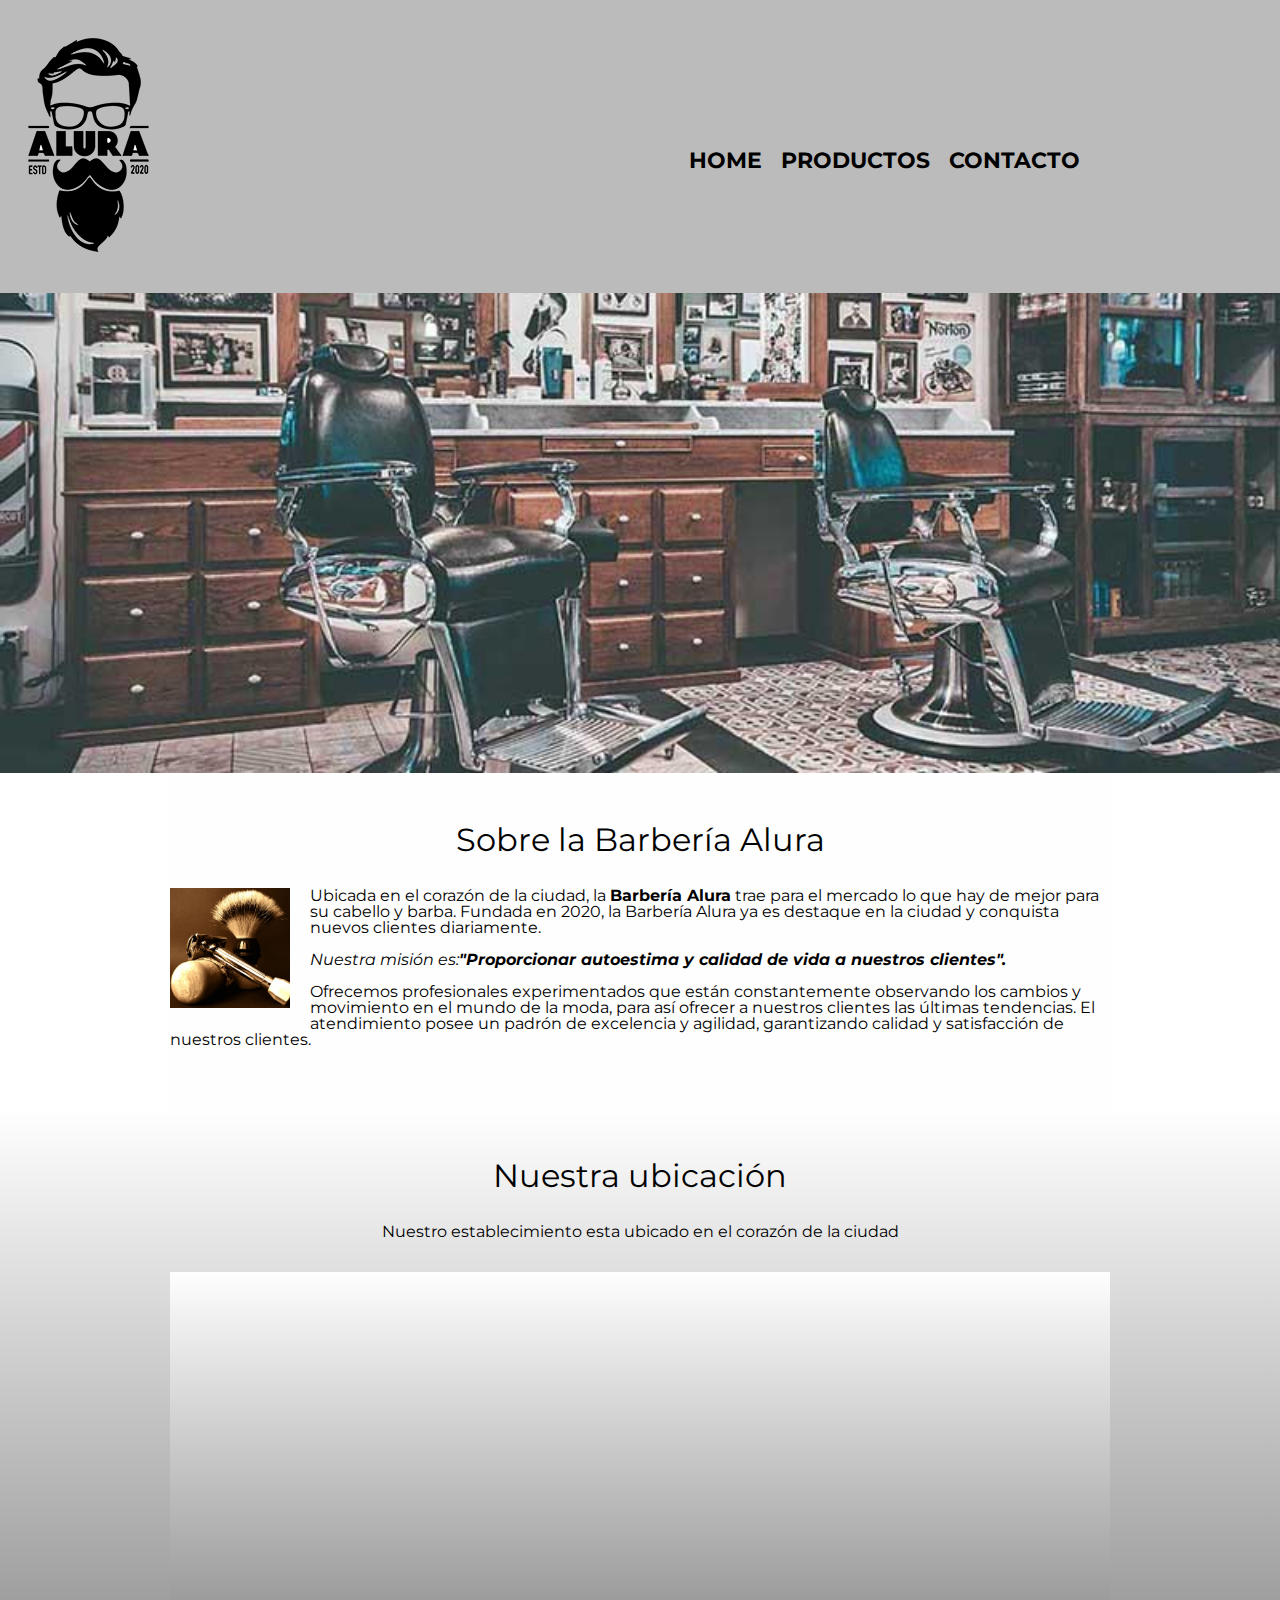
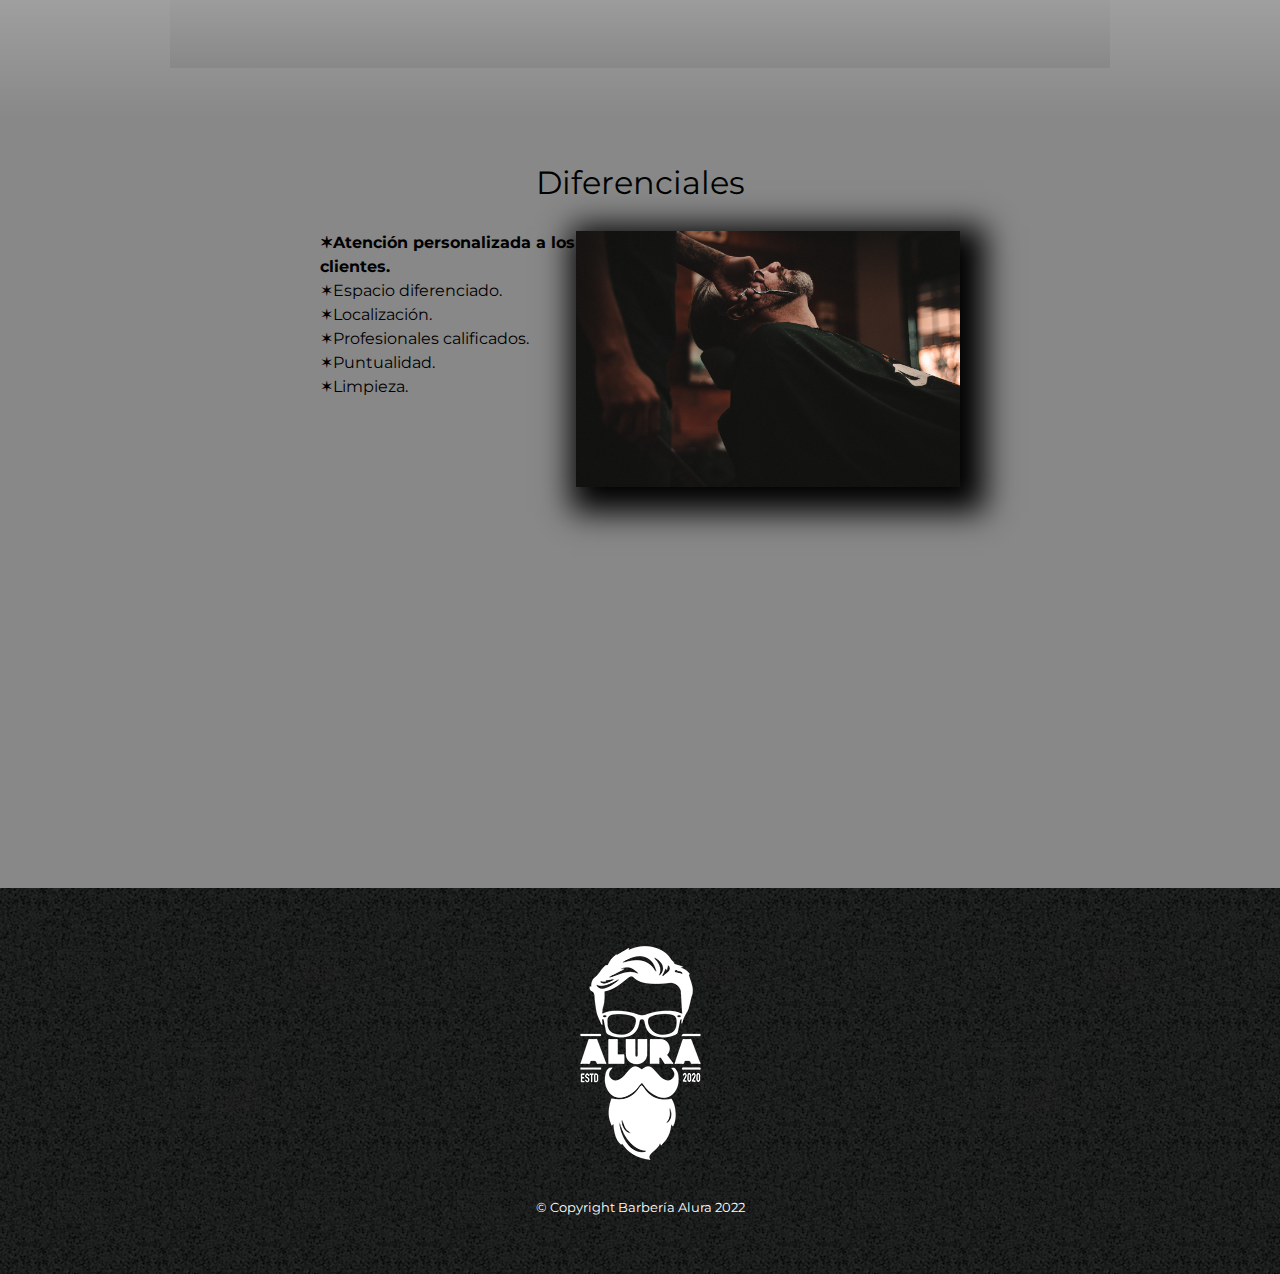
==== index.html @ 1286dac0 "Add files via upload" ====
<!DOCTYPE html>

<html lang="es">
  <head>
    <meta charset="UTF-8" />
    <meta name="viewport" content="width=device-width">
    <title>Barbería Alura</title>
    <link rel="stylesheet" href="reset.css">
    <link rel="stylesheet" href="style.css" />
    <link href="https://fonts.googleapis.com/css2?family=Montserrat:wght@300&display=swap" rel="stylesheet">
  </head>

  <body>
    <header>
      <div class="caja"></div>
          <h1><img src="imagenes/logo.png"></h1>
          <nav>
              <ul>
                   <li><a href="index.html">Home</a></li>
                   <li><a href="productos.html">Productos</a></li>
                   <li><a href="contacto.html">Contacto</a></li>
              </ul>
          </nav>
      </div>
  </header>

    <img class="banner" src="banner/banner.jpg" />

  <main>
    <section class="principal">
      <h2 class="titulo-principal">Sobre la Barbería Alura</h2>

      <img class="utensilios" src="imagenes/utensilios[1].jpg" alt="Utensilios de un barbero">

      <p>Ubicada en el corazón de la ciudad, la <strong>Barbería Alura</strong> trae para el mercado lo que hay de mejor
        para su cabello y barba. Fundada en 2020, la Barbería Alura ya es
        destaque en la ciudad y conquista nuevos clientes diariamente.</p>

      <p id="mision">
        <em>Nuestra misión es:<strong>"Proporcionar autoestima y calidad de vida a nuestros
            clientes".</strong></em></p>

      <p>
        Ofrecemos profesionales experimentados que están constantemente
        observando los cambios y movimiento en el mundo de la moda, para así
        ofrecer a nuestros clientes las últimas tendencias. El atendimiento
        posee un padrón de excelencia y agilidad, garantizando calidad y
        satisfacción de nuestros clientes.
      </p>
    </section>

    <section class="mapa">
      <h3 class="titulo-principal">Nuestra ubicación</h3>
      <p>Nuestro establecimiento esta ubicado en el corazón de la ciudad</p>

      <div class="mapa-contenido">
        <iframe class="mapa" src="https://www.google.com/maps/embed?pb=!1m18!1m12!1m3!1d3656.4499774665446!2d-46.63452058554236!3d-23.588189868467495!2m3!1f0!2f0!3f0!3m2!1i1024!2i768!4f13.1!3m3!1m2!1s0x94ce5a2b2ed7f3a1%3A0xab35da2f5ca62674!2sCaelum%20-%20Education%20and%20Innovation!5e0!3m2!1ses!2sco!4v1645135525710!5m2!1ses!2sco" width="100%" height="300" style="border:0;" allowfullscreen="" loading="lazy"></iframe>
      </div>
    </section>

    <section class="diferenciales">
      <h3 class="titulo-principal">Diferenciales</h3>
      
      <div class="contenido-diferenciales">
        <ul class="lista-diferenciales">
          <li class="items">Atención personalizada a los clientes.</li>
          <li class="items">Espacio diferenciado.</li>
          <li class="items">Localización.</li>
          <li class="items">Profesionales calificados.</li>
          <li class="items">Puntualidad.</li>
          <li class="items">Limpieza.</li>
        </ul><img src="diferenciales/diferenciales.jpg" class="imagen-diferenciales" />   
      </div>
      <div class="video">
        <iframe width="100%" height="315" src="https://www.youtube.com/embed/wcVVXUV0YUY" title="YouTube video player" frameborder="0" allow="accelerometer; autoplay; clipboard-write; encrypted-media; gyroscope; picture-in-picture" allowfullscreen></iframe>
      </div>
    </section>
  </main>

  <footer>
      <img src="imagenes/logo-blanco.png">
      <p class="copyright">&copy Copyright Barbería Alura 2022</p>
  </footer>
  </body>
</html>
---- style.css ----
body{
    font-family: 'Montserrat', sans-serif;
}

header{
    background-color: #bbbbbb;
    padding: 20px 0;
}

.caja{
    width: 940px;
    position: relative;
    margin: 0 auto;
}

nav{
    position: absolute;
    top: 150px;
    right: 200px;
}

nav li{
    display: inline;
    margin: 0 0 0 15px;
}

nav a{
    text-transform: uppercase;
    color: #000000;
    font-weight: bold;
    font-size: 22px;
    text-decoration: none;
}

nav a:hover{
    color: #c78c19;
    text-decoration: underline;
}

.productos{
    width: 940px;
    margin: 0 auto;
    padding: 50px;
}

.productos li{
    display: inline-block;
    text-align: center;
    width: 30%;
    vertical-align: top;
    margin: 0 1.5%;
    padding: 30px 20px;
    box-sizing: border-box;
    border: 2px solid #000000;
    border-radius: 10px;
}

.productos li:hover{
    border-color: #c78c19;
}

.productos li:active{
    border-color: #088c19;
}

.productos h2{
    font-size: 30px;
    font-weight: bold;
}

.productos li:hover h2{
    font-size: 33px;
}

.producto-descripcion{
    font-size: 18px;
}

.producto-precio{
    font-size: 20px;
    font-weight: bold;
    margin-top: 10px;
}

footer{
    text-align: center;
    background: url(imagenes/bg.jpg);
    padding: 40px;
}

.copyright{
    color: #ffffff;
    font-size: 13px;
    margin: 20px;
}

form{
    margin: 40px 0;
}

form label, form legend{
    display: block;
    font-size: 20px;
    margin: 0 0 10px;
}

.input-padron{
    display: block;
    margin: 0 0 20px;
    padding: 10px 25px;
    width: 50%;
}

.checkbox{
    margin: 20px 0;
}

.enviar{
    width: 40%;
    padding: 15px 0;
    font-size: 18px;
    font-weight: bold;
    color: white;
    background: orange;
    border: none;
    border-radius: 5px;
    transition: 1s all;
    cursor: pointer;
}

.enviar:hover{
    background: darkorange;
    transform: scale(1.20);
}

table{
    margin: 40px 40px;
}

thead{
    background: #555555;
    color: white;
    font-weight: bold;
}

th,td{
    border: 1px solid #000000;
    padding: 8px 15px;
}

/*Aqui inicia el css para nuestra home*/

.banner{
    width: 100%;
}

.principal{
    padding: 3em 0;
    background: #fefefe;
    width: 940px;
    margin: 0 auto;
}

.titulo-principal{
    text-align: center;
    font-size: 2em;
    margin: 0 0 1em;
    clear: left;
}

.principal p{
    margin: 0 0 1em;
}

.principal strong{
    font-weight: bold;
}

.principal em{
    font-style: italic;
}

.utensilios{
    width: 120px;
    float: left;
    margin: 0 20px 20px 0;
}

.mapa{
    padding: 3em 0;
    background: linear-gradient(#fefefe, #888888);
}

.mapa p{
    margin: 0 0 2em;
    text-align: center;
}

.mapa-contenido{
    width: 940px;
    margin: 0 auto;
}

.diferenciales{
    padding: 3em 0;
    background: #888888;
}

.contenido-diferenciales{
    width: 640px;
    margin: 0 auto;
}

.lista-diferenciales{
    width: 40%;
    display: inline-block;
    vertical-align: top;
}

.items{
    line-height: 1.5;
}

.items:before{
    content: "✶";
}

.items:first-child{
    font-weight: bold;
}

.imagen-diferenciales{
    width: 60%;
    transition: 400ms;
    box-shadow: 10px 10px 30px 15px #000000;
}

.imagen-diferenciales:hover{
    opacity: 0.3;
}

.video{
    width: 560px;
    margin: 1em auto;
}

@media screen and (max-width:480px){
    h1{
        text-align: center;
    }

    nav{
        position: static;
    }
    .caja, .principal, .mapa-contenido, .contenido-diferenciales, .video{
        width: auto;
    }

    .lista-diferenciales, .imagen-diferenciales{
        width: 100%;
    }
}
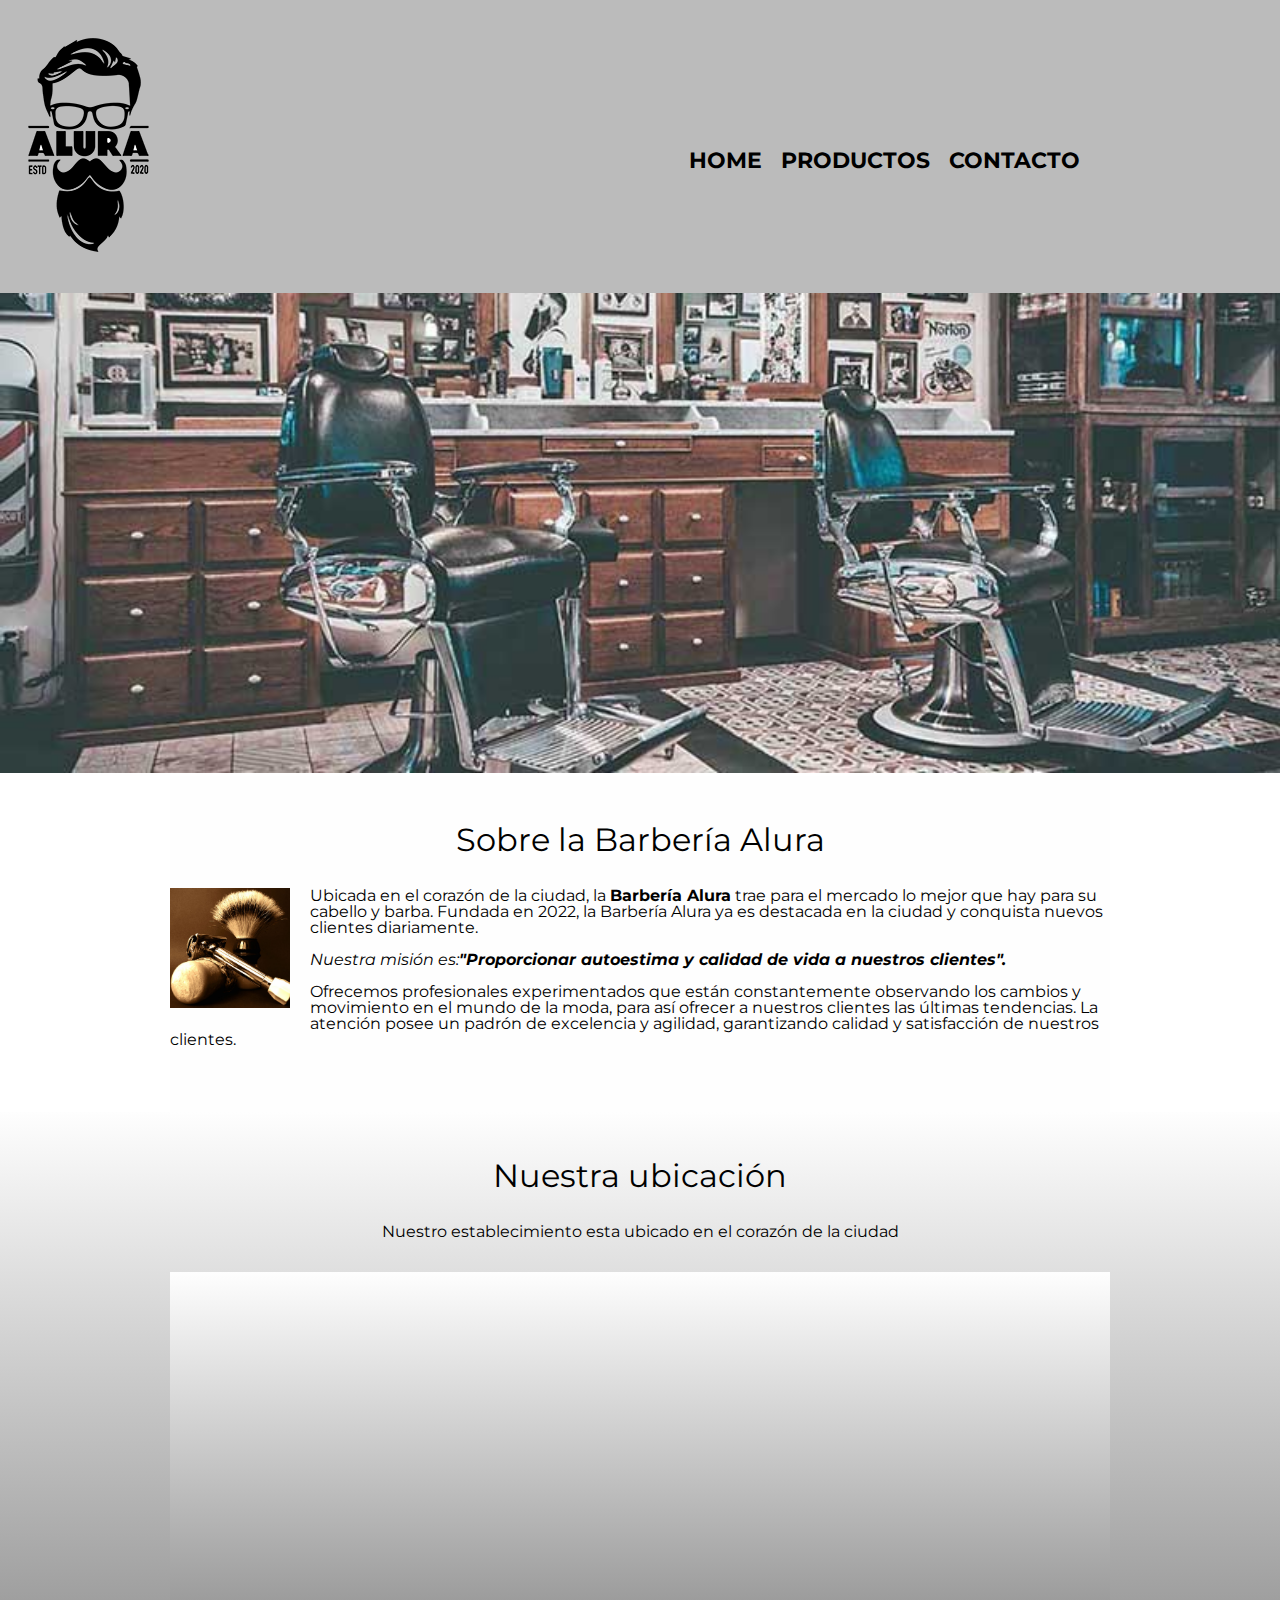
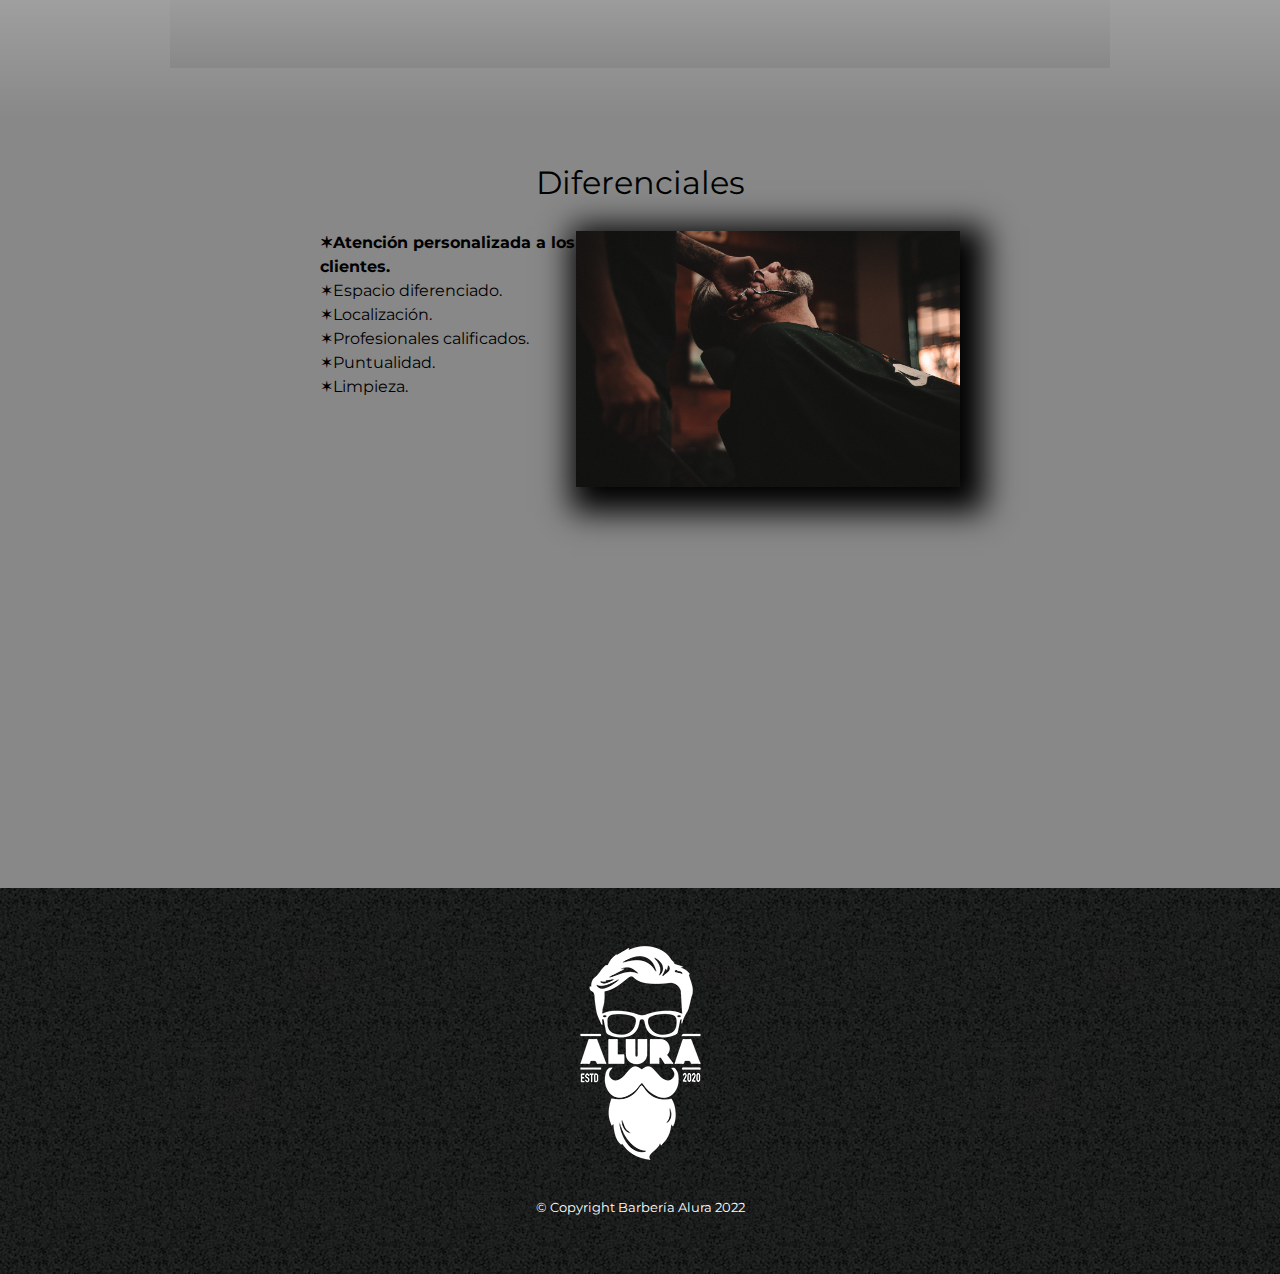
==== commit 6f8302d7: "correciones" ====
--- a/index.html
+++ b/index.html
@@ -32,9 +32,9 @@
 
       <img class="utensilios" src="imagenes/utensilios[1].jpg" alt="Utensilios de un barbero">
 
-      <p>Ubicada en el corazón de la ciudad, la <strong>Barbería Alura</strong> trae para el mercado lo que hay de mejor
-        para su cabello y barba. Fundada en 2020, la Barbería Alura ya es
-        destaque en la ciudad y conquista nuevos clientes diariamente.</p>
+      <p>Ubicada en el corazón de la ciudad, la <strong>Barbería Alura</strong> trae para el mercado lo mejor que hay
+        para su cabello y barba. Fundada en 2022, la Barbería Alura ya es
+        destacada en la ciudad y conquista nuevos clientes diariamente.</p>
 
       <p id="mision">
         <em>Nuestra misión es:<strong>"Proporcionar autoestima y calidad de vida a nuestros
@@ -43,7 +43,7 @@
       <p>
         Ofrecemos profesionales experimentados que están constantemente
         observando los cambios y movimiento en el mundo de la moda, para así
-        ofrecer a nuestros clientes las últimas tendencias. El atendimiento
+        ofrecer a nuestros clientes las últimas tendencias. La atención
         posee un padrón de excelencia y agilidad, garantizando calidad y
         satisfacción de nuestros clientes.
       </p>
